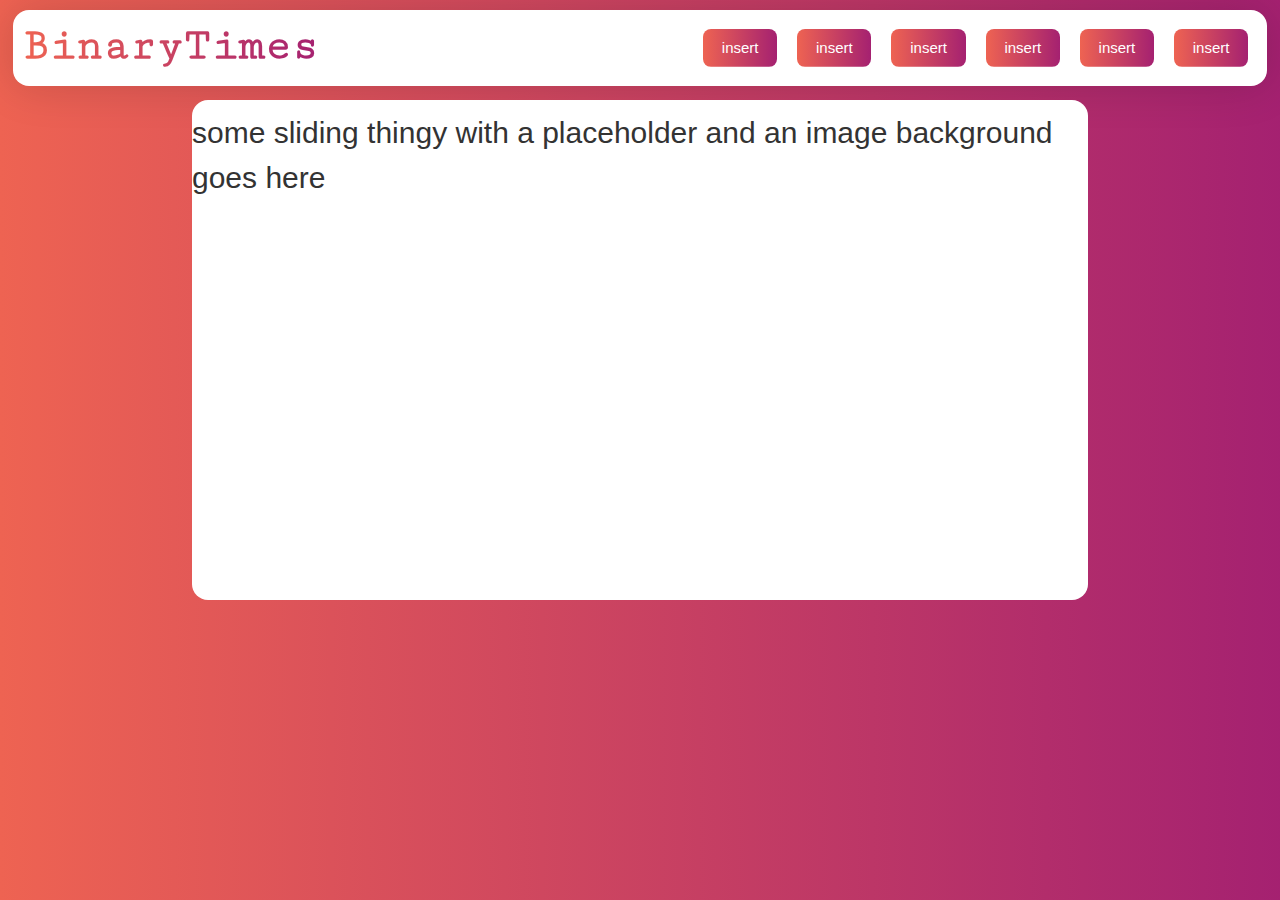
==== index.html @ 57d2e5e1 "Add files via upload" ====
<!DOCTYPE html>
<head>

    <link rel="stylesheet" href="./fancystyles.css"/>
    <meta name="viewport" content="width=device-width, initial-scale=1">
<link rel="stylesheet" href="https://www.w3schools.com/w3css/4/w3.css">
<link rel="preconnect" href="https://fonts.gstatic.com">
<link href="https://fonts.googleapis.com/css2?family=B612+Mono&family=Cutive+Mono&display=swap" rel="stylesheet"> 
<link href="https://cdn.jsdelivr.net/npm/bootstrap@5.0.0-beta3/dist/css/bootstrap.min.css" rel="stylesheet" integrity="sha384-eOJMYsd53ii+scO/bJGFsiCZc+5NDVN2yr8+0RDqr0Ql0h+rP48ckxlpbzKgwra6" crossorigin="anonymous">
<script src="https://cdn.jsdelivr.net/npm/bootstrap@5.0.0-beta3/dist/js/bootstrap.bundle.min.js" integrity="sha384-JEW9xMcG8R+pH31jmWH6WWP0WintQrMb4s7ZOdauHnUtxwoG2vI5DkLtS3qm9Ekf" crossorigin="anonymous"></script>



</head>
<body>
    <div class="content w3-round-xlarge">
        <h1 class="title">BinaryTimes</h1>
        <button class="propbtn1 w3-round-large nav-item">insert</button>
        <button class="propbtn2 w3-round-large nav-item">insert</button>
        <button class="propbtn3 w3-round-large nav-item">insert</button>
        <button class="propbtn4 w3-round-large nav-item">insert</button>
        <button class="propbtn5 w3-round-large nav-item">insert</button>
        <button class="propbtn6 w3-round-large nav-item">insert</button>
      </div>
      <div class="content1 w3-round-xlarge">
          <h2>some sliding thingy with a placeholder and an image background goes here</h2>
      </div>
  
</body>
</html>
---- fancystyles.css ----
:root {
  --gradient: linear-gradient(90deg, #ee6352, purple, #ee6352);

}

body {
  min-height: 100vh;
  display: flex;
  justify-content: center;
  align-items: center;
  font-size: 1.125em;
  line-height: 1.6;
  color: #333;
  background: #ddd;
  background-size: 300%;
  background-image: var(--gradient);
  animation: bg-animation 25s infinite;
}

@keyframes bg-animation {
  0% {background-position: left}
  50% {background-position: right}
  100% {background-position: left}
}

.content {
  background: white;
  width: 98%;
  height: auto;
  padding: 9px;
  box-shadow: 0 0 3em rgba(0,0,0,.15);
  position: absolute;
  top: 0%;
  margin: 10px 13px 10px;

}
/* this is intended to be centered alright, im ditching that content 2 and putting just this, ill make better use of content 2 later. for the sake of sanity ill keep eveyrhting centered as its way better */
.content1 {
    width:70%;
    height: 500px;
    position: absolute;
    background-color: white;
    top: 0%;
    margin: 100px 13px 10px;
}
/* content 2 doesnt exist for now */
.content2 {
    width:31em;
    height:70vw;
    position: absolute;
    background-color: white;
    top: 19%;
    left: 70em;
    display: none;
}

.title {
  font-weight: 900;
  font-size: 3rem;
  font-style: normal;
  color: #ee6352;
  line-height: 1.2;
  margin: 0;
  font-family: 'B612 Mono', monospace;
  font-family: 'Cutive Mono', monospace;   
  background-image: var(--gradient);
  background-clip: text;
  color: transparent;
  display: inline-block;
  background-size: 300%;
  transition: background-position 1s;
}

.title:hover {
  background-position: right;
}

.propbtn1 {
  color: white;
  position: relative;
  float: right;
  margin: 10px;
  border: 0;
  cursor: pointer;
  padding: .5em 1.25em;
  background: linear-gradient(90deg, #ee6352, purple, #ee6352);
  background-size: 300%;
  background-position: left;
  transition: background-position 350ms;
}

.propbtn1:hover {
  background-position: right;
}
.propbtn2 {
    color: white;
    position: relative;
    float: right;
    margin: 10px;
    border: 0;
    cursor: pointer;
    padding: .5em 1.25em;
    background: linear-gradient(90deg, #ee6352, purple, #ee6352);
    background-size: 300%;
    background-position: left;
    transition: background-position 350ms;
  }
  
  .propbtn2:hover {
    background-position: right;
  }
  .propbtn3 {
    color: white;
    position: relative;
    float: right;
    margin: 10px;
    border: 0;
    cursor: pointer;
    padding: .5em 1.25em;
    background: linear-gradient(90deg, #ee6352, purple, #ee6352);
    background-size: 300%;
    background-position: left;
    transition: background-position 350ms;
  }
  
  .propbtn3:hover {
    background-position: right;
  }
  .propbtn4 {
    color: white;
    position: relative;
    float: right;
    margin: 10px;
    border: 0;
    cursor: pointer;
    padding: .5em 1.25em;
    background: linear-gradient(90deg, #ee6352, purple, #ee6352);
    background-size: 300%;
    background-position: left;
    transition: background-position 350ms;
  }
  
  .propbtn4:hover {
    background-position: right;
  }
  .propbtn5 {
    color: white;
    position: relative;
    float: right;
    margin: 10px;
    border: 0;
    cursor: pointer;
    padding: .5em 1.25em;
    background: linear-gradient(90deg, #ee6352, purple, #ee6352);
    background-size: 300%;
    background-position: left;
    transition: background-position 350ms;
  }
  
  .propbtn5:hover {
    background-position: right;
  }
  .propbtn6 {
    color: white;
    position: relative;
    float: right;
    margin: 10px;
    border: 0;
    cursor: pointer;
    padding: .5em 1.25em;
    background: linear-gradient(90deg, #ee6352, purple, #ee6352);
    background-size: 300%;
    background-position: left;
    transition: background-position 350ms;
  }
  
  .propbtn6:hover {
    background-position: right;
  }
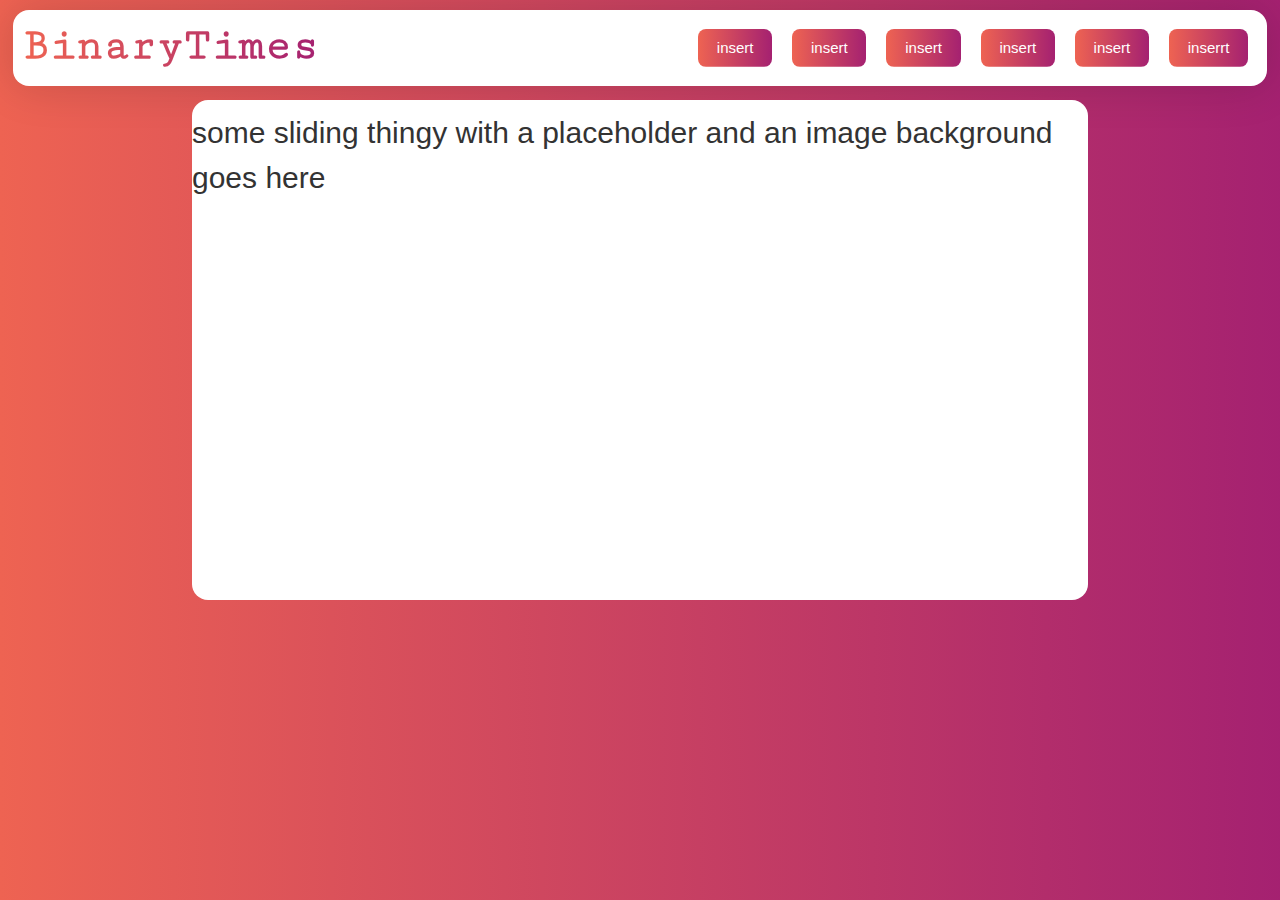
==== commit 0db7134c: "aa" ====
--- a/index.html
+++ b/index.html
@@ -1,30 +1,30 @@
-<!DOCTYPE html>
-<head>
-
-    <link rel="stylesheet" href="./fancystyles.css"/>
-    <meta name="viewport" content="width=device-width, initial-scale=1">
-<link rel="stylesheet" href="https://www.w3schools.com/w3css/4/w3.css">
-<link rel="preconnect" href="https://fonts.gstatic.com">
-<link href="https://fonts.googleapis.com/css2?family=B612+Mono&family=Cutive+Mono&display=swap" rel="stylesheet"> 
-<link href="https://cdn.jsdelivr.net/npm/bootstrap@5.0.0-beta3/dist/css/bootstrap.min.css" rel="stylesheet" integrity="sha384-eOJMYsd53ii+scO/bJGFsiCZc+5NDVN2yr8+0RDqr0Ql0h+rP48ckxlpbzKgwra6" crossorigin="anonymous">
-<script src="https://cdn.jsdelivr.net/npm/bootstrap@5.0.0-beta3/dist/js/bootstrap.bundle.min.js" integrity="sha384-JEW9xMcG8R+pH31jmWH6WWP0WintQrMb4s7ZOdauHnUtxwoG2vI5DkLtS3qm9Ekf" crossorigin="anonymous"></script>
-
-
-
-</head>
-<body>
-    <div class="content w3-round-xlarge">
-        <h1 class="title">BinaryTimes</h1>
-        <button class="propbtn1 w3-round-large nav-item">insert</button>
-        <button class="propbtn2 w3-round-large nav-item">insert</button>
-        <button class="propbtn3 w3-round-large nav-item">insert</button>
-        <button class="propbtn4 w3-round-large nav-item">insert</button>
-        <button class="propbtn5 w3-round-large nav-item">insert</button>
-        <button class="propbtn6 w3-round-large nav-item">insert</button>
-      </div>
-      <div class="content1 w3-round-xlarge">
-          <h2>some sliding thingy with a placeholder and an image background goes here</h2>
-      </div>
-  
-</body>
+<!DOCTYPE html>
+<head>
+
+    <link rel="stylesheet" href="./fancystyles.css"/>
+    <meta name="viewport" content="width=device-width, initial-scale=1">
+<link rel="stylesheet" href="https://www.w3schools.com/w3css/4/w3.css">
+<link rel="preconnect" href="https://fonts.gstatic.com">
+<link href="https://fonts.googleapis.com/css2?family=B612+Mono&family=Cutive+Mono&display=swap" rel="stylesheet"> 
+<link href="https://cdn.jsdelivr.net/npm/bootstrap@5.0.0-beta3/dist/css/bootstrap.min.css" rel="stylesheet" integrity="sha384-eOJMYsd53ii+scO/bJGFsiCZc+5NDVN2yr8+0RDqr0Ql0h+rP48ckxlpbzKgwra6" crossorigin="anonymous">
+<script src="https://cdn.jsdelivr.net/npm/bootstrap@5.0.0-beta3/dist/js/bootstrap.bundle.min.js" integrity="sha384-JEW9xMcG8R+pH31jmWH6WWP0WintQrMb4s7ZOdauHnUtxwoG2vI5DkLtS3qm9Ekf" crossorigin="anonymous"></script>
+
+
+
+</head>
+<body>
+    <div class="content w3-round-xlarge">
+        <h1 class="title">BinaryTimes</h1>
+        <button class="propbtn1 w3-round-large nav-item">inserrt</button>
+        <button class="propbtn2 w3-round-large nav-item">insert</button>
+        <button class="propbtn3 w3-round-large nav-item">insert</button>
+        <button class="propbtn4 w3-round-large nav-item">insert</button>
+        <button class="propbtn5 w3-round-large nav-item">insert</button>
+        <button class="propbtn6 w3-round-large nav-item">insert</button>
+      </div>
+      <div class="content1 w3-round-xlarge">
+          <h2>some sliding thingy with a placeholder and an image background goes here</h2>
+      </div>
+  
+</body>
 </html>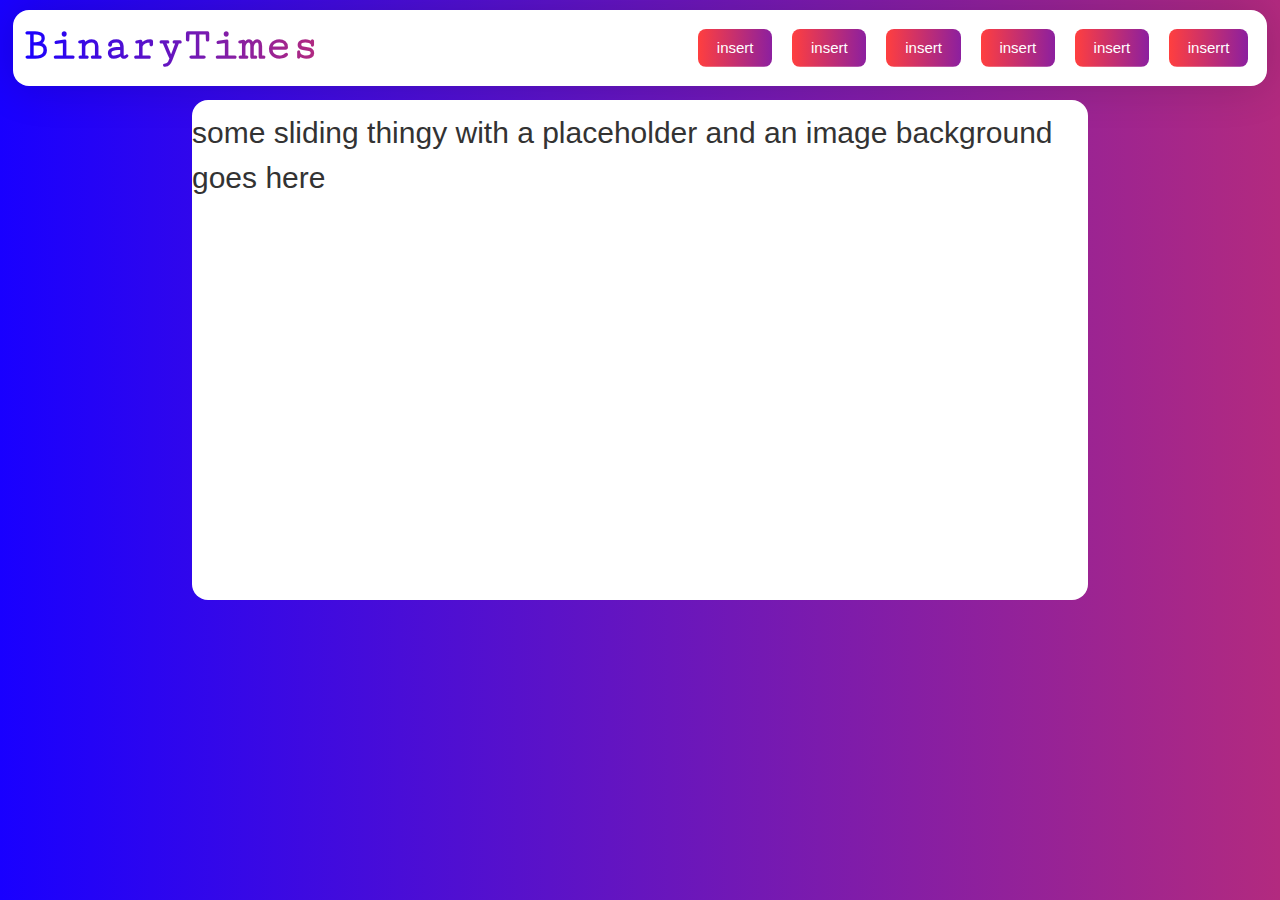
==== commit c0fba50a: "chnged theme and ig gradient is visible for webkit" ====
--- a/index.html
+++ b/index.html
@@ -16,11 +16,11 @@
     <div class="content w3-round-xlarge">
         <h1 class="title">BinaryTimes</h1>
         <button class="propbtn1 w3-round-large nav-item">inserrt</button>
-        <button class="propbtn2 w3-round-large nav-item">insert</button>
-        <button class="propbtn3 w3-round-large nav-item">insert</button>
-        <button class="propbtn4 w3-round-large nav-item">insert</button>
-        <button class="propbtn5 w3-round-large nav-item">insert</button>
-        <button class="propbtn6 w3-round-large nav-item">insert</button>
+        <button class="propbtn1 w3-round-large nav-item">insert</button>
+        <button class="propbtn1 w3-round-large nav-item">insert</button>
+        <button class="propbtn1 w3-round-large nav-item">insert</button>
+        <button class="propbtn1 w3-round-large nav-item">insert</button>
+        <button class="propbtn1 w3-round-large nav-item">insert</button>
       </div>
       <div class="content1 w3-round-xlarge">
           <h2>some sliding thingy with a placeholder and an image background goes here</h2>
--- a/fancystyles.css
+++ b/fancystyles.css
@@ -1,179 +1,182 @@
-:root {
-  --gradient: linear-gradient(90deg, #ee6352, purple, #ee6352);
-
-}
-
-body {
-  min-height: 100vh;
-  display: flex;
-  justify-content: center;
-  align-items: center;
-  font-size: 1.125em;
-  line-height: 1.6;
-  color: #333;
-  background: #ddd;
-  background-size: 300%;
-  background-image: var(--gradient);
-  animation: bg-animation 25s infinite;
-}
-
-@keyframes bg-animation {
-  0% {background-position: left}
-  50% {background-position: right}
-  100% {background-position: left}
-}
-
-.content {
-  background: white;
-  width: 98%;
-  height: auto;
-  padding: 9px;
-  box-shadow: 0 0 3em rgba(0,0,0,.15);
-  position: absolute;
-  top: 0%;
-  margin: 10px 13px 10px;
-
-}
-/* this is intended to be centered alright, im ditching that content 2 and putting just this, ill make better use of content 2 later. for the sake of sanity ill keep eveyrhting centered as its way better */
-.content1 {
-    width:70%;
-    height: 500px;
-    position: absolute;
-    background-color: white;
-    top: 0%;
-    margin: 100px 13px 10px;
-}
-/* content 2 doesnt exist for now */
-.content2 {
-    width:31em;
-    height:70vw;
-    position: absolute;
-    background-color: white;
-    top: 19%;
-    left: 70em;
-    display: none;
-}
-
-.title {
-  font-weight: 900;
-  font-size: 3rem;
-  font-style: normal;
-  color: #ee6352;
-  line-height: 1.2;
-  margin: 0;
-  font-family: 'B612 Mono', monospace;
-  font-family: 'Cutive Mono', monospace;   
-  background-image: var(--gradient);
-  background-clip: text;
-  color: transparent;
-  display: inline-block;
-  background-size: 300%;
-  transition: background-position 1s;
-}
-
-.title:hover {
-  background-position: right;
-}
-
-.propbtn1 {
-  color: white;
-  position: relative;
-  float: right;
-  margin: 10px;
-  border: 0;
-  cursor: pointer;
-  padding: .5em 1.25em;
-  background: linear-gradient(90deg, #ee6352, purple, #ee6352);
-  background-size: 300%;
-  background-position: left;
-  transition: background-position 350ms;
-}
-
-.propbtn1:hover {
-  background-position: right;
-}
-.propbtn2 {
-    color: white;
-    position: relative;
-    float: right;
-    margin: 10px;
-    border: 0;
-    cursor: pointer;
-    padding: .5em 1.25em;
-    background: linear-gradient(90deg, #ee6352, purple, #ee6352);
-    background-size: 300%;
-    background-position: left;
-    transition: background-position 350ms;
-  }
-  
-  .propbtn2:hover {
-    background-position: right;
-  }
-  .propbtn3 {
-    color: white;
-    position: relative;
-    float: right;
-    margin: 10px;
-    border: 0;
-    cursor: pointer;
-    padding: .5em 1.25em;
-    background: linear-gradient(90deg, #ee6352, purple, #ee6352);
-    background-size: 300%;
-    background-position: left;
-    transition: background-position 350ms;
-  }
-  
-  .propbtn3:hover {
-    background-position: right;
-  }
-  .propbtn4 {
-    color: white;
-    position: relative;
-    float: right;
-    margin: 10px;
-    border: 0;
-    cursor: pointer;
-    padding: .5em 1.25em;
-    background: linear-gradient(90deg, #ee6352, purple, #ee6352);
-    background-size: 300%;
-    background-position: left;
-    transition: background-position 350ms;
-  }
-  
-  .propbtn4:hover {
-    background-position: right;
-  }
-  .propbtn5 {
-    color: white;
-    position: relative;
-    float: right;
-    margin: 10px;
-    border: 0;
-    cursor: pointer;
-    padding: .5em 1.25em;
-    background: linear-gradient(90deg, #ee6352, purple, #ee6352);
-    background-size: 300%;
-    background-position: left;
-    transition: background-position 350ms;
-  }
-  
-  .propbtn5:hover {
-    background-position: right;
-  }
-  .propbtn6 {
-    color: white;
-    position: relative;
-    float: right;
-    margin: 10px;
-    border: 0;
-    cursor: pointer;
-    padding: .5em 1.25em;
-    background: linear-gradient(90deg, #ee6352, purple, #ee6352);
-    background-size: 300%;
-    background-position: left;
-    transition: background-position 350ms;
-  }
-  
-  .propbtn6:hover {
-    background-position: right;
+:root {
+  --gradient: linear-gradient(90deg, #1900ff, rgb(255, 63, 63), #1900ff);
+
+}
+
+body {
+  min-height: 100vh;
+  display: flex;
+  justify-content: center;
+  align-items: center;
+  font-size: 1.125em;
+  line-height: 1.6;
+  color: #333;
+  background: #ddd;
+  background-size: 300%;
+  background-image: var(--gradient);
+  animation: bg-animation 25s infinite;
+}
+
+@keyframes bg-animation {
+  0% {background-position: left}
+  50% {background-position: right}
+  100% {background-position: left}
+}
+
+.content {
+  background: white;
+  width: 98%;
+  height: auto;
+  padding: 9px;
+  box-shadow: 0 0 3em rgba(0,0,0,.15);
+  position: absolute;
+  top: 0%;
+  margin: 10px 13px 10px;
+
+}
+/* this is intended to be centered alright, im ditching that content 2 and putting just this, ill make better use of content 2 later. for the sake of sanity ill keep eveyrhting centered as its way better */
+.content1 {
+    width:70%;
+    height: 500px;
+    position: absolute;
+    background-color: white;
+    top: 0%;
+    margin: 100px 13px 10px;
+}
+/* content 2 doesnt exist for now */
+.content2 {
+    width:31em;
+    height:70vw;
+    position: absolute;
+    background-color: white;
+    top: 19%;
+    left: 70em;
+    display: none;
+}
+
+.title {
+  font-weight: 900;
+  font-size: 3rem;
+  font-style: normal;
+  color: #ee6352;
+  line-height: 1.2;
+  margin: 0;
+  font-family: 'B612 Mono', monospace;
+  font-family: 'Cutive Mono', monospace;   
+  background-image: var(--gradient);
+  -webkit-background-clip: text;
+  -webkit-text-fill-color: transparent;
+  display: inline-block;
+  background-size: 300%;
+  transition: background-position 1s;
+}
+
+.title:hover {
+  background-position: right;
+}
+
+.propbtn1 {
+  color: white;
+  position: relative;
+  float: right;
+  margin: 10px;
+  border: 0;
+  cursor: pointer;
+  padding: .5em 1.25em;
+  background: linear-gradient(90deg, rgb(255, 63, 63), #1900ff, rgb(255, 63, 63));
+  background-size: 400%;
+  background-position: left;
+  transition: background-position 350ms;
+}
+
+.propbtn1:hover {
+  background-position: right;
+}
+
+/* not needed, just keeping for.. idk */
+
+.propbtn2 {
+    color: white;
+    position: relative;
+    float: right;
+    margin: 10px;
+    border: 0;
+    cursor: pointer;
+    padding: .5em 1.25em;
+    background: linear-gradient(90deg, #ee6352, purple, #ee6352);
+    background-size: 500%;
+    background-position: left;
+    transition: background-position 350ms;
+  }
+  
+  .propbtn2:hover {
+    background-position: right;
+  }
+  .propbtn3 {
+    color: white;
+    position: relative;
+    float: right;
+    margin: 10px;
+    border: 0;
+    cursor: pointer;
+    padding: .5em 1.25em;
+    background: linear-gradient(90deg, #ee6352, purple, #ee6352);
+    background-size: 300%;
+    background-position: left;
+    transition: background-position 350ms;
+  }
+  
+  .propbtn3:hover {
+    background-position: right;
+  }
+  .propbtn4 {
+    color: white;
+    position: relative;
+    float: right;
+    margin: 10px;
+    border: 0;
+    cursor: pointer;
+    padding: .5em 1.25em;
+    background: linear-gradient(90deg, #ee6352, purple, #ee6352);
+    background-size: 300%;
+    background-position: left;
+    transition: background-position 350ms;
+  }
+  
+  .propbtn4:hover {
+    background-position: right;
+  }
+  .propbtn5 {
+    color: white;
+    position: relative;
+    float: right;
+    margin: 10px;
+    border: 0;
+    cursor: pointer;
+    padding: .5em 1.25em;
+    background: linear-gradient(90deg, #ee6352, purple, #ee6352);
+    background-size: 300%;
+    background-position: left;
+    transition: background-position 350ms;
+  }
+  
+  .propbtn5:hover {
+    background-position: right;
+  }
+  .propbtn6 {
+    color: white;
+    position: relative;
+    float: right;
+    margin: 10px;
+    border: 0;
+    cursor: pointer;
+    padding: .5em 1.25em;
+    background: linear-gradient(90deg, #ee6352, purple, #ee6352);
+    background-size: 300%;
+    background-position: left;
+    transition: background-position 350ms;
+  }
+  
+  .propbtn6:hover {
+    background-position: right;
   }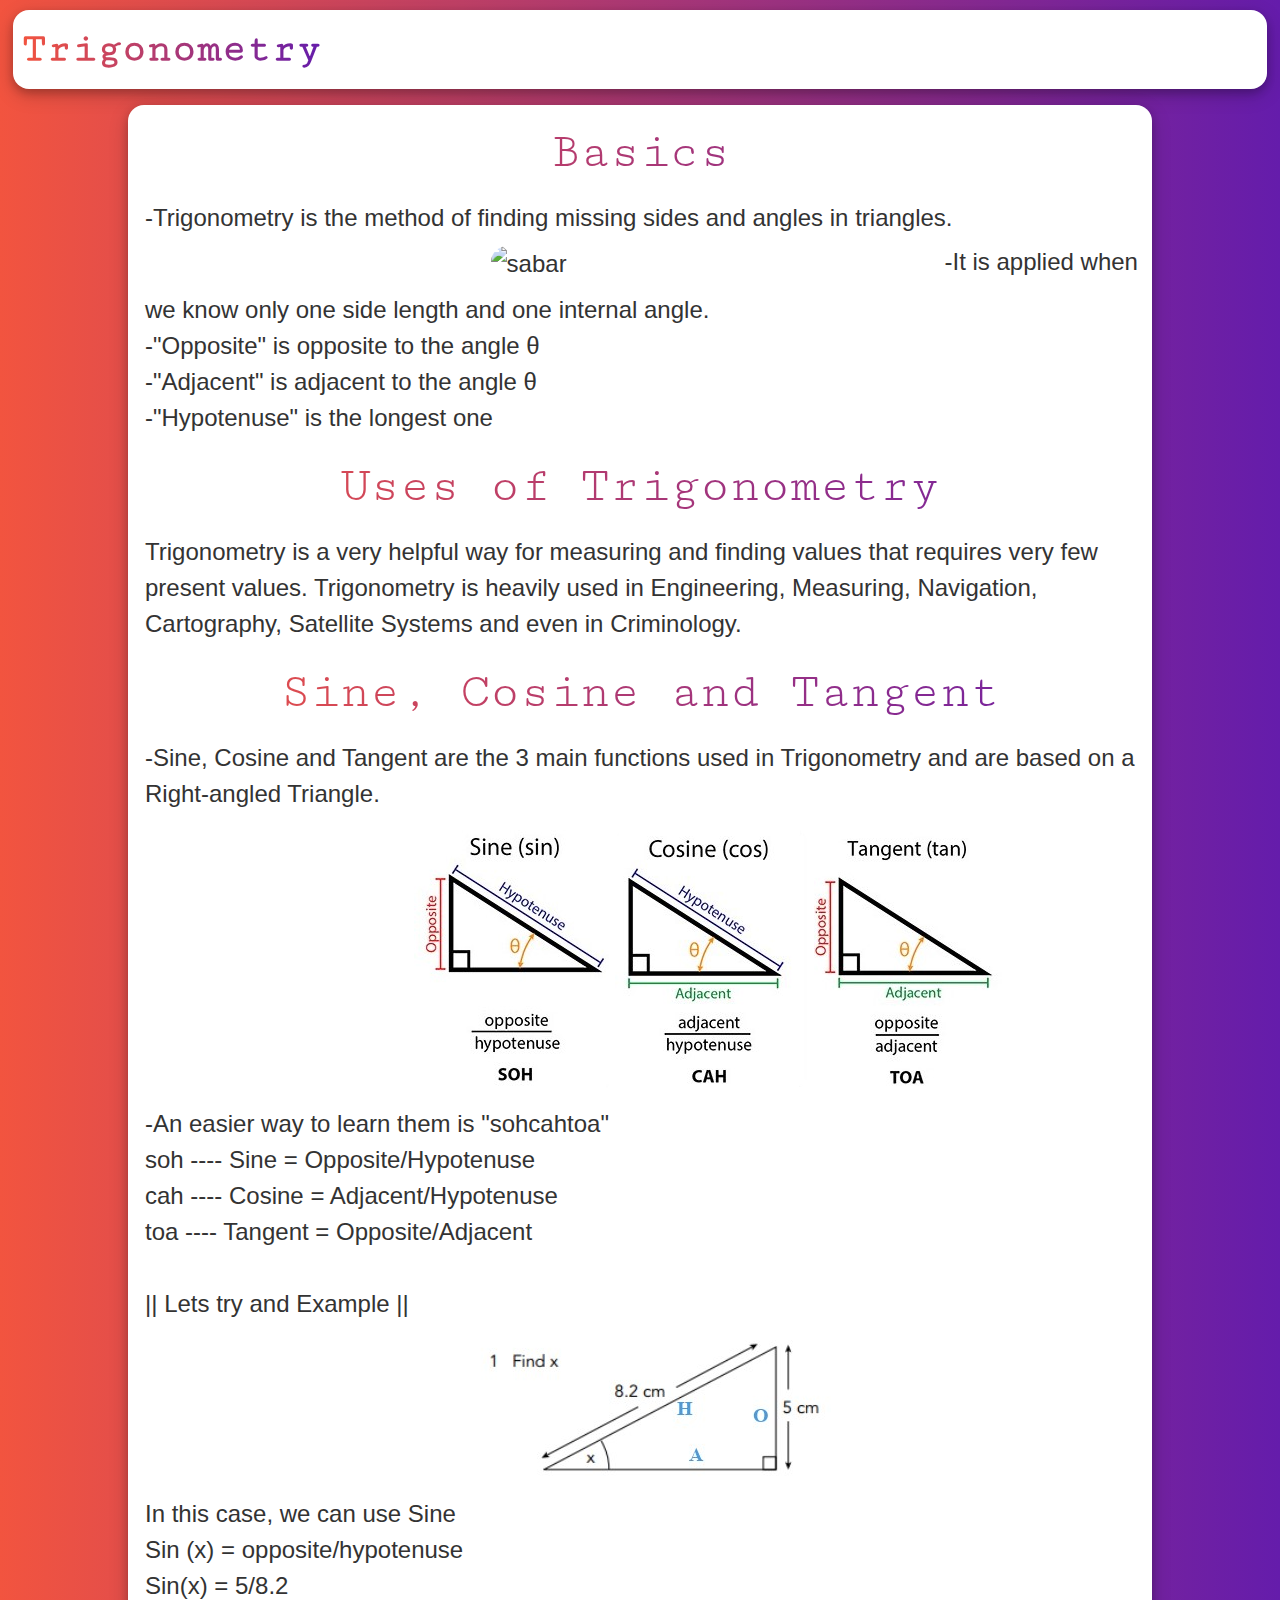
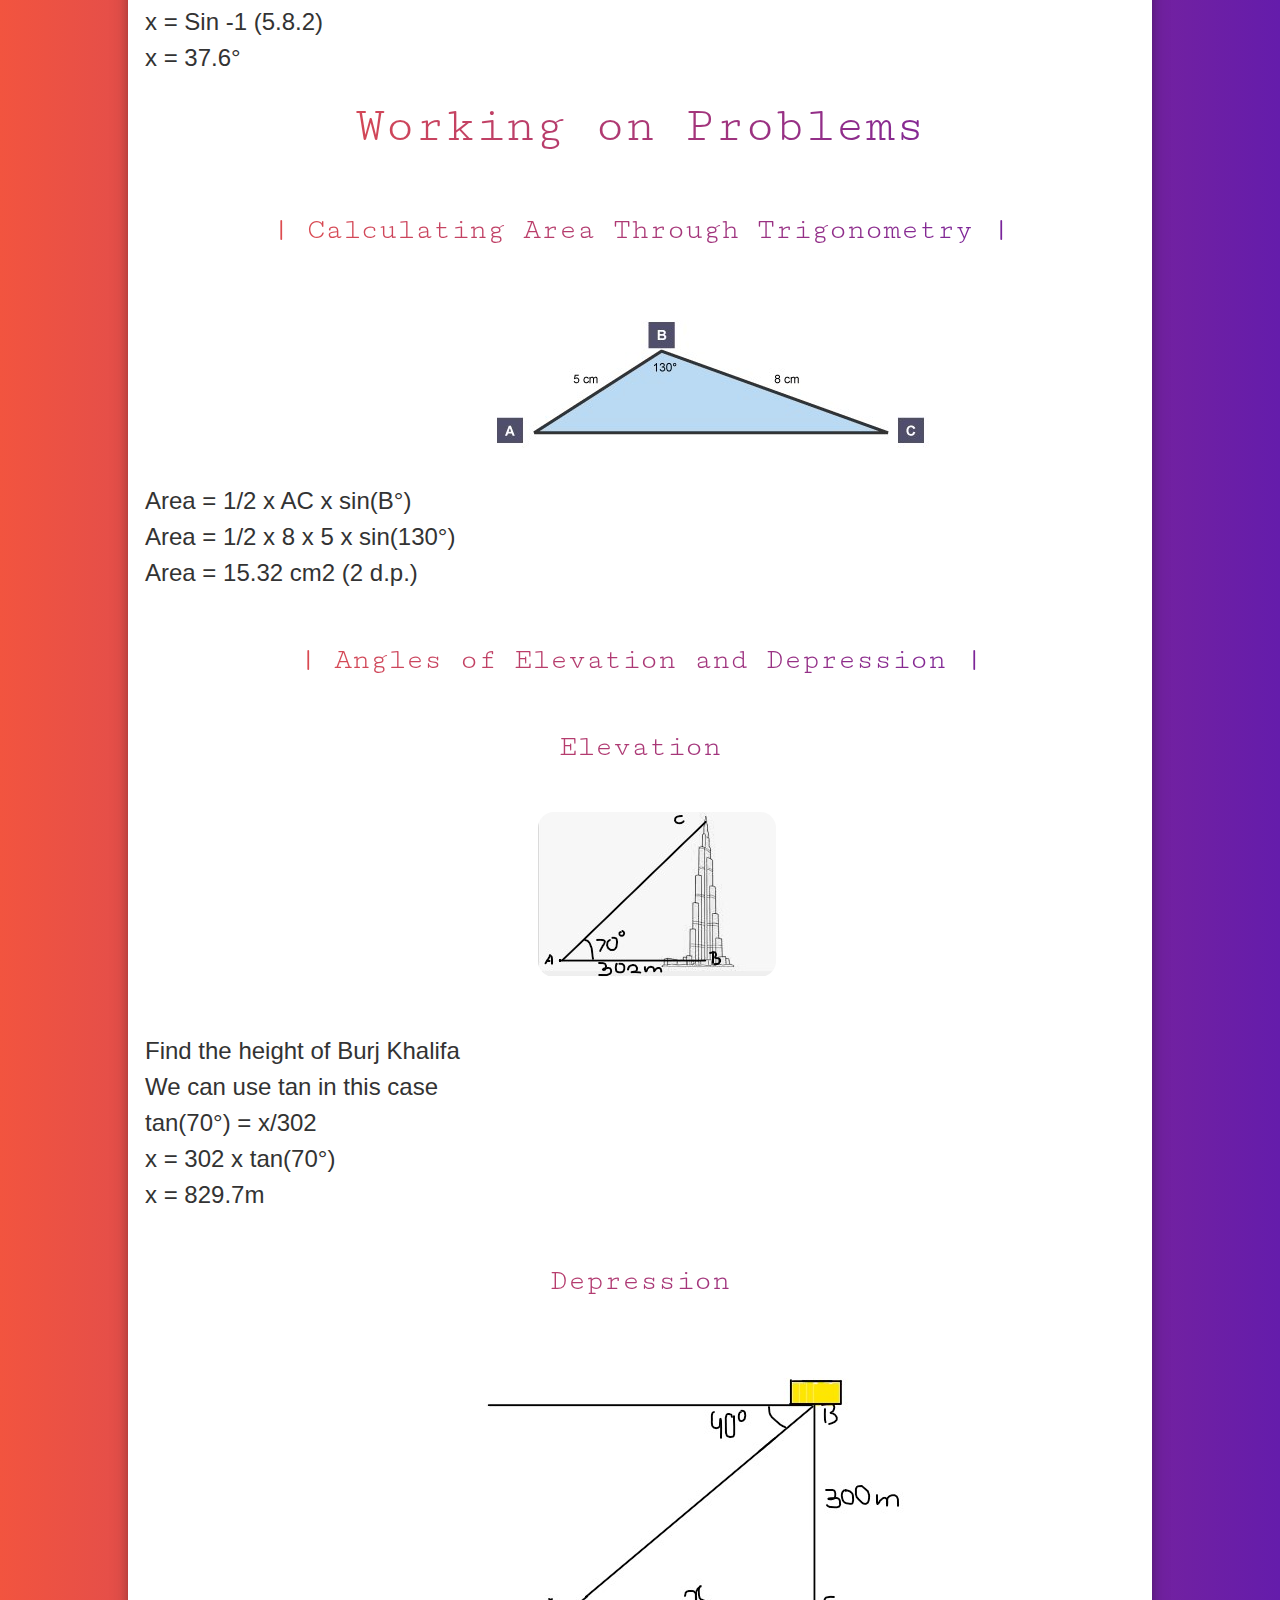
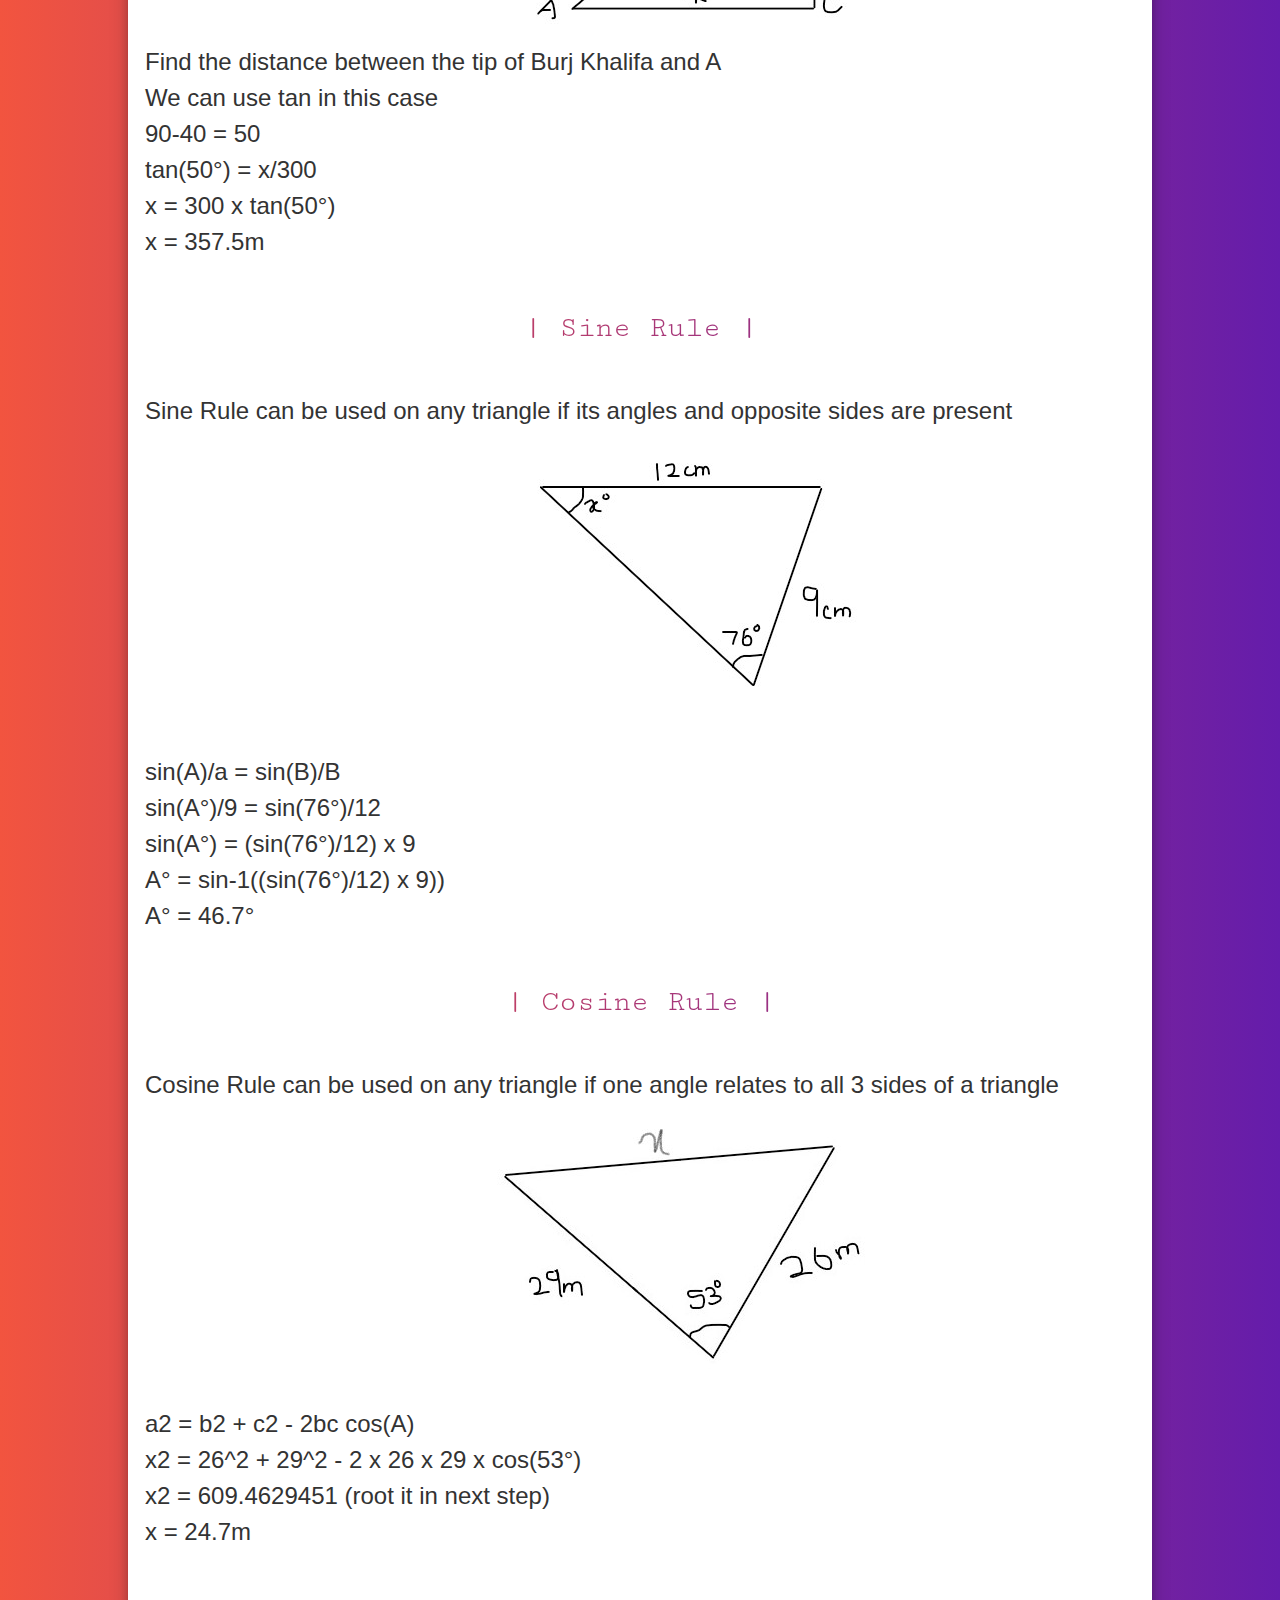
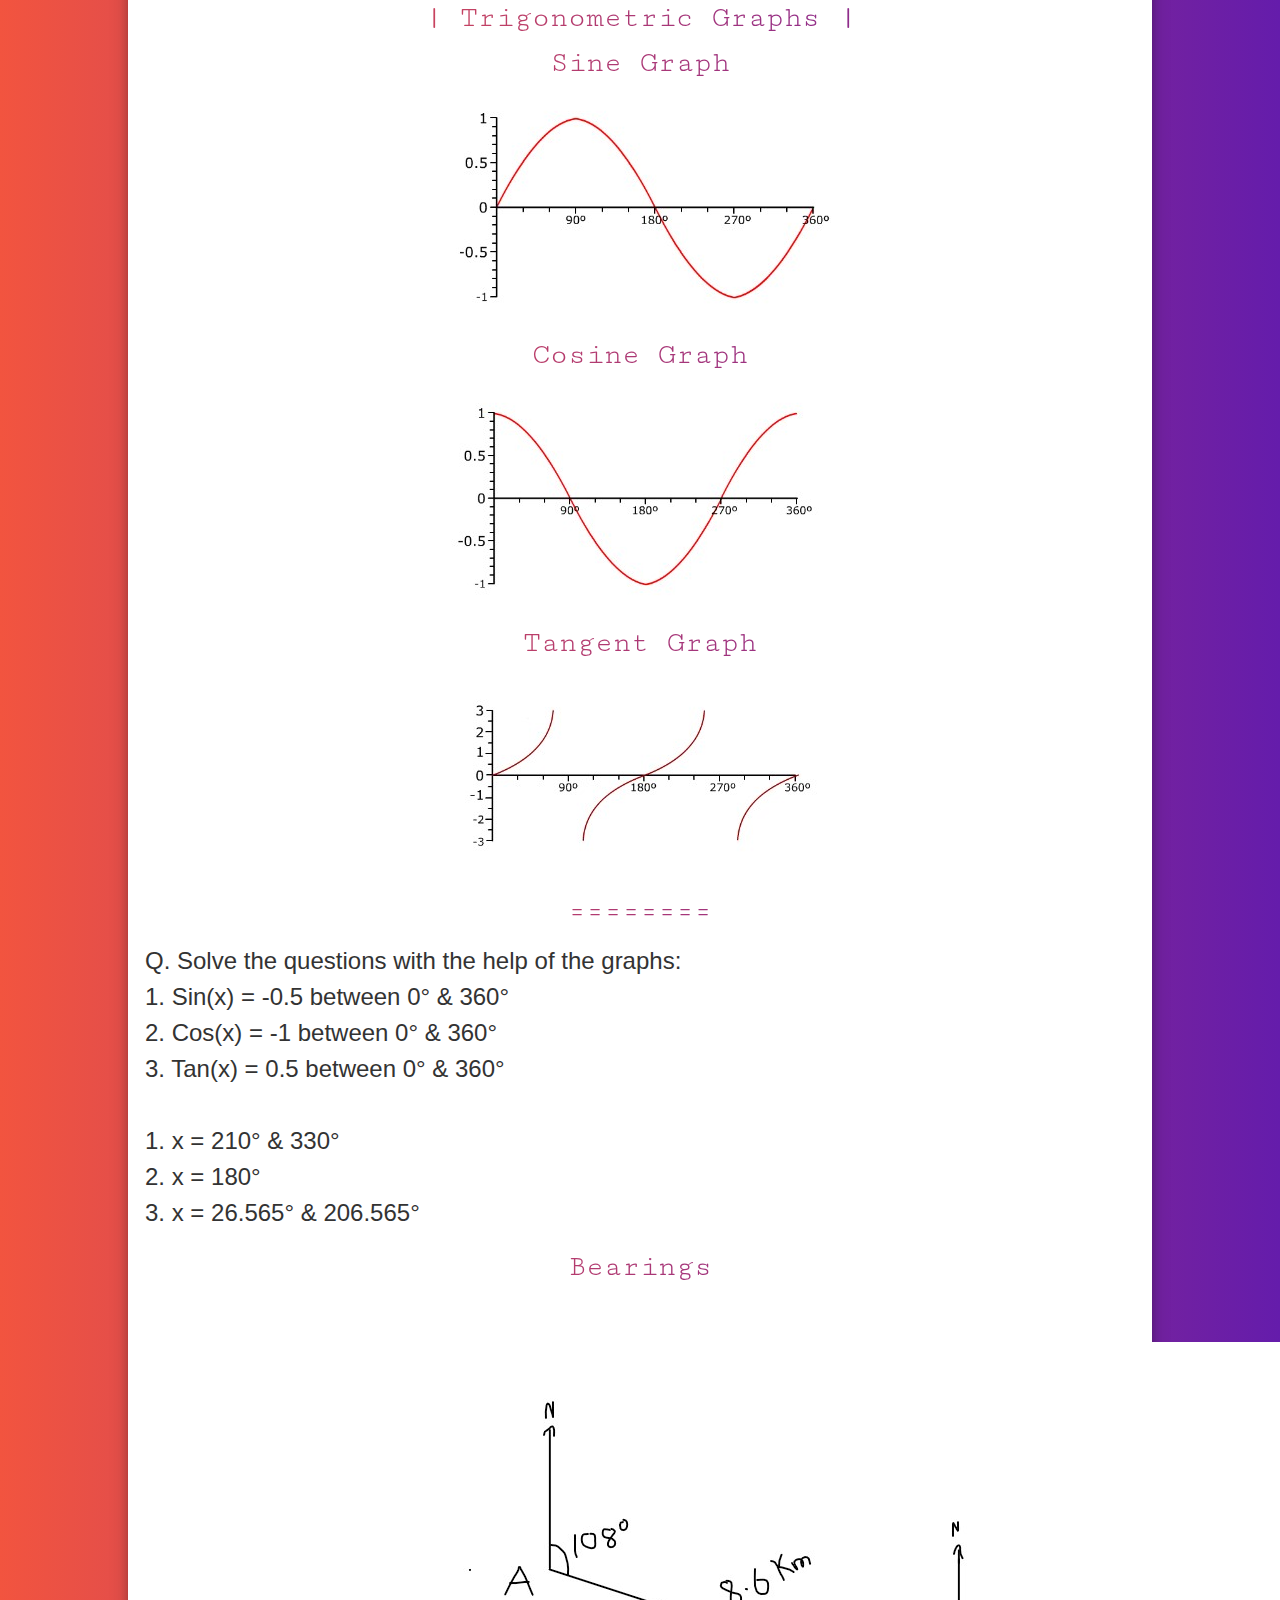
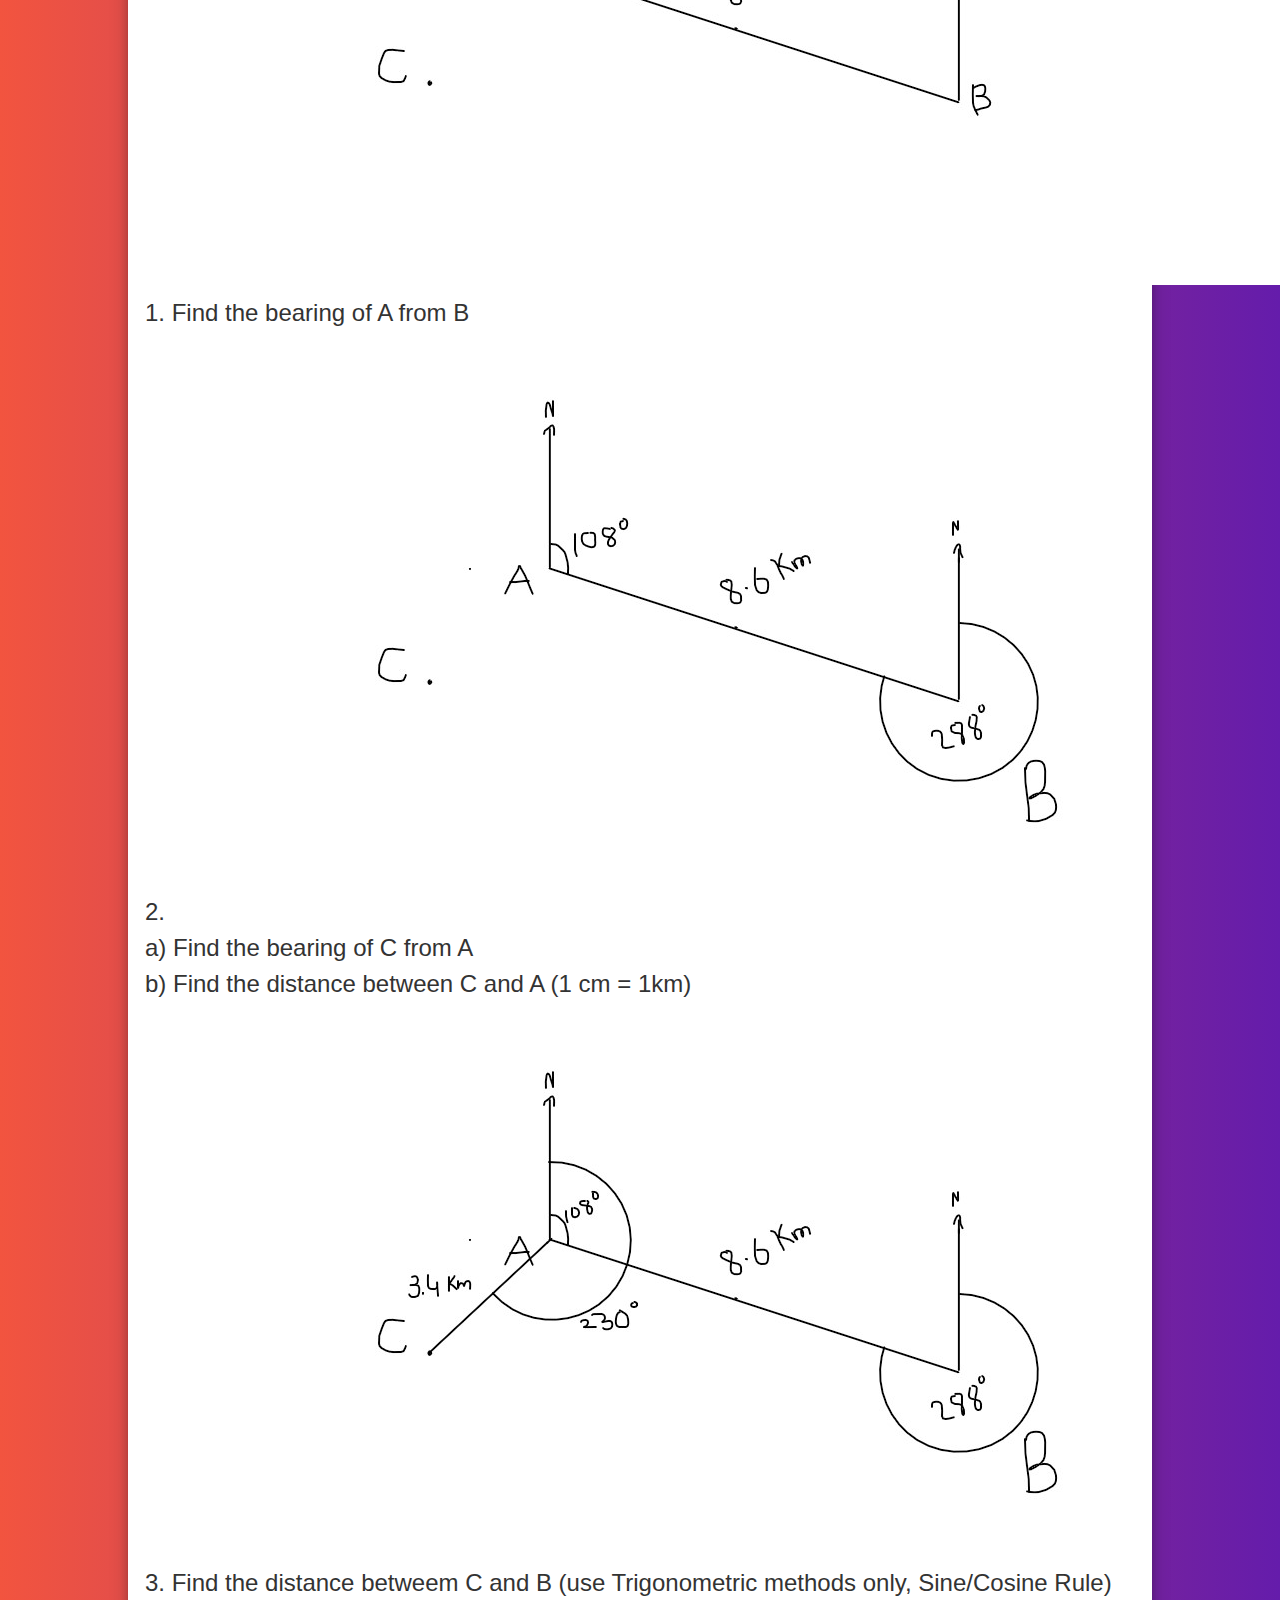
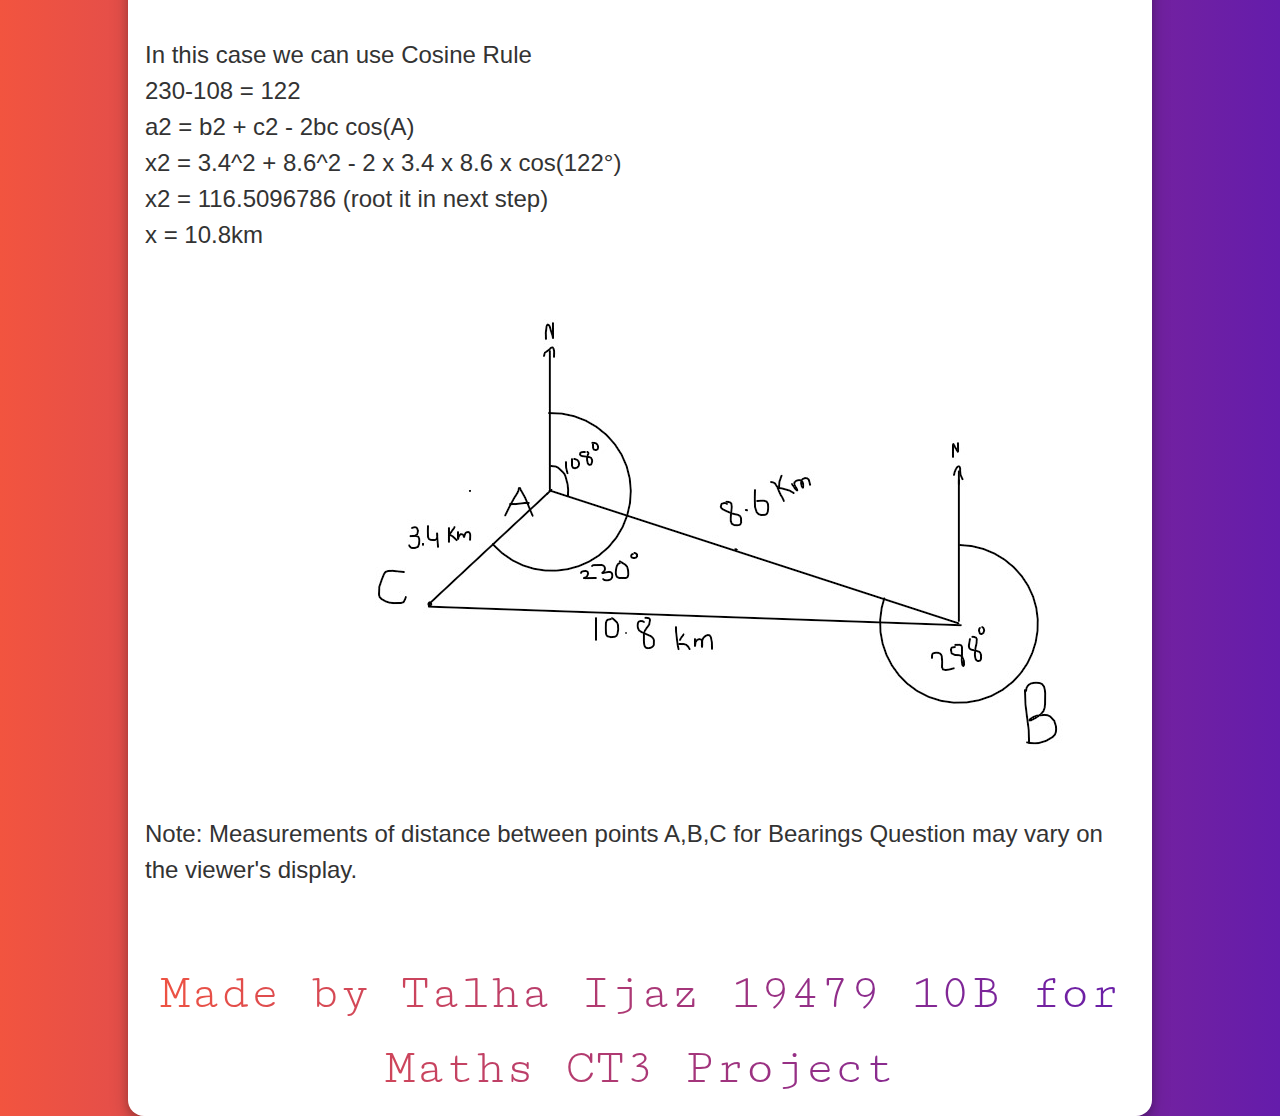
==== commit 88c93241: "wrapped up mahfs CT3 pls shutup" ====
--- a/index.html
+++ b/index.html
@@ -14,7 +14,7 @@
 </head>
 <body>
     <div class="content w3-round-xlarge">
-        <h1 class="title">BinaryTimes</h1>
+        <h1 class="title">Trigonometry</h1>
         <button class="propbtn1 w3-round-large nav-item">inserrt</button>
         <button class="propbtn1 w3-round-large nav-item">insert</button>
         <button class="propbtn1 w3-round-large nav-item">insert</button>
@@ -23,8 +23,236 @@
         <button class="propbtn1 w3-round-large nav-item">insert</button>
       </div>
       <div class="content1 w3-round-xlarge">
-          <h2>some sliding thingy with a placeholder and an image background goes here</h2>
+          <h1 class="topictitle">
+              Basics
+          </h1>
+              <h3 class="contenttext">
+                -Trigonometry is the method of finding missing sides and angles in triangles.
+          <img src="triganlepain.jpg" alt="sabar" class="displayimage1 w3-round-xlarge">
+              -It is applied when we know only one side length and one internal angle.
+              <br>
+              -"Opposite" is opposite to the angle θ 
+              <br>
+              -"Adjacent" is adjacent to the angle θ
+              <br>
+              -"Hypotenuse" is the longest one
+        </h3>
+        <h1 class="topictitle">
+            Uses of Trigonometry
+        </h1>
+        <h3 class="contenttext">
+            Trigonometry is a very helpful way for measuring and finding values that requires very few present values. Trigonometry is heavily used in Engineering, Measuring, Navigation, Cartography, Satellite Systems and even in Criminology.
+        </h3>        
+        <h1 class="topictitle">
+            Sine, Cosine and Tangent
+        </h1>
+        <h3 class="contenttext">
+            -Sine, Cosine and Tangent are the 3 main functions used in Trigonometry and are based on a Right-angled Triangle.
+            <br>
+            <img src="soh.jpg" alt="sabar" class="displayimage2 w3-round-xlarge">
+            <img src="cah.jpg" alt="sabar" class="displayimage3 w3-round-xlarge">
+            <img src="toa.jpg" alt="sabar" class="displayimage4 w3-round-xlarge">
+            <br>
+            -An easier way to learn them is "sohcahtoa"
+            <br>
+              soh ---- Sine = Opposite/Hypotenuse 
+              <br>
+              cah ---- Cosine = Adjacent/Hypotenuse 
+              <br>
+              toa ---- Tangent = Opposite/Adjacent 
+              <br>
+              <br>
+              || Lets try and Example ||
+              <br>
+              <img src="xample1.jpg" alt="sabar" class="displayimage5 w3-round-xlarge">
+              <br>
+              In this case, we can use Sine
+              <br>
+              Sin (x) = opposite/hypotenuse
+              <br>
+              Sin(x) = 5/8.2
+              <br>
+              x = Sin -1 (5.8.2)
+              <br>
+              x = 37.6°
+        </h3>
+        <h1 class="topictitle">
+            Working on Problems 
+        </h1>
+        <br>
+        <h1 class="probtitle">
+           | Calculating Area Through Trigonometry |
+        </h1>
+        <br>
+        <h3 class="contenttext">
+            <img src="prob1.jpg" alt="sabar" class="displayimage6 w3-round-xlarge">
+            <br>
+            Area = 1/2 x AC x sin(B°)
+            <br>
+            Area = 1/2 x 8 x 5 x sin(130°)
+            <br>
+            Area = 15.32 cm2 (2 d.p.)
+        </h3>
+        <br>
+        <h1 class="probtitle">
+           | Angles of Elevation and Depression |
+        </h1>
+        <br>
+        <h1 class="probtitle">
+             Elevation 
+         </h1>
+         <br>
+         <img src="prob2.jpg" alt="sabar" class="displayimage7 w3-round-xlarge">
+         <br>
+         <h3 class="contenttext">
+            <br>
+            Find the height of Burj Khalifa
+            <br>
+            We can use tan in this case
+            <br>
+            tan(70°) = x/302
+            <br>
+            x = 302 x tan(70°)
+            <br>
+            x = 829.7m
+         </h3>
+         <br>
+         <h1 class="probtitle">
+            Depression 
+        </h1>
+        <br>
+        <img src="prob3.jpg" alt="sabar" class="displayimage8 w3-round-xlarge">
+
+        <br>
+        <h3 class="contenttext">
+            Find the distance between the tip of Burj Khalifa and A
+            <br>
+            We can use tan in this case
+            <br>
+            90-40 = 50
+            <br>
+            tan(50°) = x/300
+            <br>
+           x = 300 x tan(50°)
+           <br> 
+           x = 357.5m
+        </h3>
+        <br>
+        <h1 class="probtitle">
+            | Sine Rule | 
+        </h1>
+        <br>
+        <h3 class="contenttext">
+            Sine Rule can be used on any triangle if its angles and opposite sides are present
+            <br>
+            <img src="prob4.jpg" alt="sabar" class="displayimage9 w3-round-xlarge">
+            <br>
+            sin(A)/a = sin(B)/B
+            <br>
+            sin(A°)/9 = sin(76°)/12
+            <br>
+            sin(A°) = (sin(76°)/12) x 9
+            <br>
+            A° = sin-1((sin(76°)/12) x 9))
+            <br>
+            A° = 46.7°
+            </h3>
+            <br>
+            <h1 class="probtitle">
+                | Cosine Rule | 
+            </h1>
+            <br>
+            <h3 class="contenttext">
+                Cosine Rule can be used on any triangle if one angle relates to all 3 sides of a triangle
+                <br>
+                <img src="prob5.jpg" alt="sabar" class="displayimage10 w3-round-xlarge">
+                <br>
+                a2 = b2 + c2 - 2bc cos(A)
+                <br>
+                x2 = 26^2 + 29^2 - 2 x 26 x 29 x cos(53°)
+                <br>
+                x2 = 609.4629451 (root it in next step)
+                <br>
+                x = 24.7m
+            </h3>
+            <br>
+            <!-- da hover transition will be broken for the next <h1> to </h1> cuz of image, too tired to make h1s for each heading so pls shut up -->
+            <h1 class="probtitle">
+                | Trigonometric Graphs | 
+            <br>
+            Sine Graph
+            <br>
+                <img src="singraf.jpg" alt="sabar" class="displayimage11 w3-round-xlarge">
+                <br>
+                Cosine Graph
+                <br>
+                <img src="cosgraf.jpg" alt="sabar" class="displayimage11 w3-round-xlarge">
+                <br>
+                Tangent Graph
+                <br>
+                <img src="tangraf.jpg" alt="sabar" class="displayimage11 w3-round-xlarge">
+                <br>
+                ========
+                </h1>
+            <h3 class="contenttext">
+                Q. Solve the questions with the help of the graphs:
+                <br>
+                1. Sin(x) = -0.5 between 0° & 360°
+                <br>
+                2. Cos(x) = -1 between 0° & 360°
+                <br>
+                3. Tan(x) = 0.5 between 0° & 360°
+                <br>
+                <br>
+                1. x = 210° & 330°
+                <br>
+                2. x = 180°
+                <br>
+                3. x = 26.565° & 206.565°
+                <br>
+                <h1 class="probtitle">
+                    Bearings
+                </h1>
+                <br>
+                <h3 class="contenttext">
+                <img src="prob6.jpg" alt="sabar" class="displayimage12 w3-round-xlarge">
+                <br>
+                1. Find the bearing of A from B
+                <br>
+                <img src="prob6ans1.jpg" alt="sabar" class="displayimage12 w3-round-xlarge">
+                <br>
+                2. 
+                <br>
+                a) Find the bearing of C from A
+                <br>
+                b) Find the distance between C and A (1 cm = 1km)
+                <br>
+                <img src="prob6ans2.jpg" alt="sabar" class="displayimage12 w3-round-xlarge">
+                <br>
+                3. Find the distance betweem C and B (use Trigonometric methods only, Sine/Cosine Rule)
+                <br>
+                <br>
+                In this case we can use Cosine Rule
+                <br>
+                230-108 = 122
+                <br>
+                a2 = b2 + c2 - 2bc cos(A)
+                <br>
+                x2 = 3.4^2 + 8.6^2 - 2 x 3.4 x 8.6 x cos(122°)
+                <br>
+                x2 = 116.5096786 (root it in next step)
+                <br>
+                x = 10.8km
+                <br>
+                <img src="prob6ans3.jpg" alt="sabar" class="displayimage12 w3-round-xlarge">
+                <br>
+                Note: Measurements of distance between points A,B,C for Bearings Question may vary on the viewer's display.
+            </h3>
+            <br>
+            <br>
+            <h1 class="topictitle">
+                Made by Talha Ijaz 19479 10B for Maths CT3 Project
+            </h1>
       </div>
-  
 </body>
 </html>--- a/fancystyles.css
+++ b/fancystyles.css
@@ -1,5 +1,5 @@
 :root {
-  --gradient: linear-gradient(90deg, #1900ff, rgb(255, 63, 63), #1900ff);
+  --gradient: linear-gradient(90deg, #f2543f, rgb(30, 0, 225), #f2543f);
 
 }
 
@@ -14,7 +14,7 @@
   background: #ddd;
   background-size: 300%;
   background-image: var(--gradient);
-  animation: bg-animation 25s infinite;
+  animation: bg-animation 20s infinite;
 }
 
 @keyframes bg-animation {
@@ -28,7 +28,7 @@
   width: 98%;
   height: auto;
   padding: 9px;
-  box-shadow: 0 0 3em rgba(0,0,0,.15);
+  box-shadow: 0 4px 8px 0 rgba(0, 0, 0, 0.2), 0 6px 20px 0 rgba(0, 0, 0, 0.19);
   position: absolute;
   top: 0%;
   margin: 10px 13px 10px;
@@ -36,12 +36,15 @@
 }
 /* this is intended to be centered alright, im ditching that content 2 and putting just this, ill make better use of content 2 later. for the sake of sanity ill keep eveyrhting centered as its way better */
 .content1 {
-    width:70%;
-    height: 500px;
+    width: 80vw;
+    height: auto;
     position: absolute;
     background-color: white;
     top: 0%;
-    margin: 100px 13px 10px;
+    margin: 105px 13px 10px;
+    box-shadow: 0 4px 8px 0 rgba(0, 0, 0, 0.2), 0 6px 20px 0 rgba(0, 0, 0, 0.19);
+    word-wrap: break-word;
+
 }
 /* content 2 doesnt exist for now */
 .content2 {
@@ -56,24 +59,143 @@
 
 .title {
   font-weight: 900;
-  font-size: 3rem;
+  font-size: 2.7rem;
   font-style: normal;
   color: #ee6352;
-  line-height: 1.2;
+  line-height: 1.5;
   margin: 0;
   font-family: 'B612 Mono', monospace;
   font-family: 'Cutive Mono', monospace;   
   background-image: var(--gradient);
+  display: inline-block;
+  background-size: 300%;
+  transition: background-position 0.9s;
   -webkit-background-clip: text;
   -webkit-text-fill-color: transparent;
-  display: inline-block;
-  background-size: 300%;
-  transition: background-position 1s;
+  background-clip: text;
+  color: transparent;
+ 
 }
 
 .title:hover {
   background-position: right;
 }
+
+.topictitle {
+  text-align: center;
+  font-family: 'B612 Mono', monospace;
+  font-family: 'Cutive Mono', monospace;  
+  font-size: 50px; 
+  background-image: var(--gradient);
+  background-size: 300%;
+  transition: background-position 0.9s;
+  -webkit-background-clip: text;
+  -webkit-text-fill-color: transparent;
+  background-clip: text;
+  color: transparent;
+}
+
+.probtitle {
+  text-align: center;
+  font-family: 'B612 Mono', monospace;
+  font-family: 'Cutive Mono', monospace;  
+  font-size: 30px; 
+  background-image: var(--gradient);
+  background-size: 300%;
+  transition: background-position 0.9s;
+  -webkit-background-clip: text;
+  -webkit-text-fill-color: transparent;
+  background-clip: text;
+  color: transparent;
+}
+
+.topictitle:hover {
+  background-position: right;
+}
+
+.probtitle:hover {
+  background-position: right;
+}
+
+.contenttext {
+  margin-left: 17px;
+  margin-right: 10px;
+  margin-bottom: 13px;
+}
+
+.displayimage1 {
+  margin-left: 27vw;
+  margin-right: 29vw;
+  margin-top: 10px;
+  margin-bottom: 10px;
+}
+
+.displayimage2 {
+  margin-left: 21vw;
+  margin-top: 10px;
+  margin-bottom: 10px;
+}
+
+.displayimage3 {
+  margin-top: 10px;
+  margin-bottom: 10px;
+}
+
+.displayimage4 {
+  margin-top: 10px;
+  margin-bottom: 10px;
+}
+
+.displayimage5 {
+  margin-left: 25vw;
+  margin-top: 10px;
+  margin-bottom: 10px;
+}
+
+.displayimage6 {
+  margin-left: 25vw;
+  margin-top: 10px;
+  margin-bottom: 10px;
+}
+
+.displayimage7 {
+  margin-left: 32vw;
+  margin-top: 10px;
+  margin-bottom: 10px;
+}
+
+.displayimage8 {
+  margin-left: 20vw;
+  margin-top: 10px;
+  margin-bottom: 10px;
+}
+
+
+.displayimage9 {
+  margin-left: 25vw;
+  margin-top: 10px;
+  margin-bottom: 10px;
+}
+
+.displayimage10 {
+  margin-left: 25vw;
+  margin-top: 10px;
+  margin-bottom: 10px;
+}
+
+.displayimage11 {
+  margin-left: 0vw;
+  margin-top: 10px;
+  margin-bottom: 10px;
+}
+
+.displayimage12 {
+  margin-left: 8vw;
+  margin-top: 10px;
+  margin-bottom: 10px;
+}
+
+/*buttons temporarily removed */
 
 .propbtn1 {
   color: white;
@@ -83,10 +205,11 @@
   border: 0;
   cursor: pointer;
   padding: .5em 1.25em;
-  background: linear-gradient(90deg, rgb(255, 63, 63), #1900ff, rgb(255, 63, 63));
+  background: linear-gradient(90deg, #3633e6, #f2543f, #3633e6);
   background-size: 400%;
   background-position: left;
   transition: background-position 350ms;
+  display: none;
 }
 
 .propbtn1:hover {
@@ -179,4 +302,4 @@
   
   .propbtn6:hover {
     background-position: right;
-  }+  }
